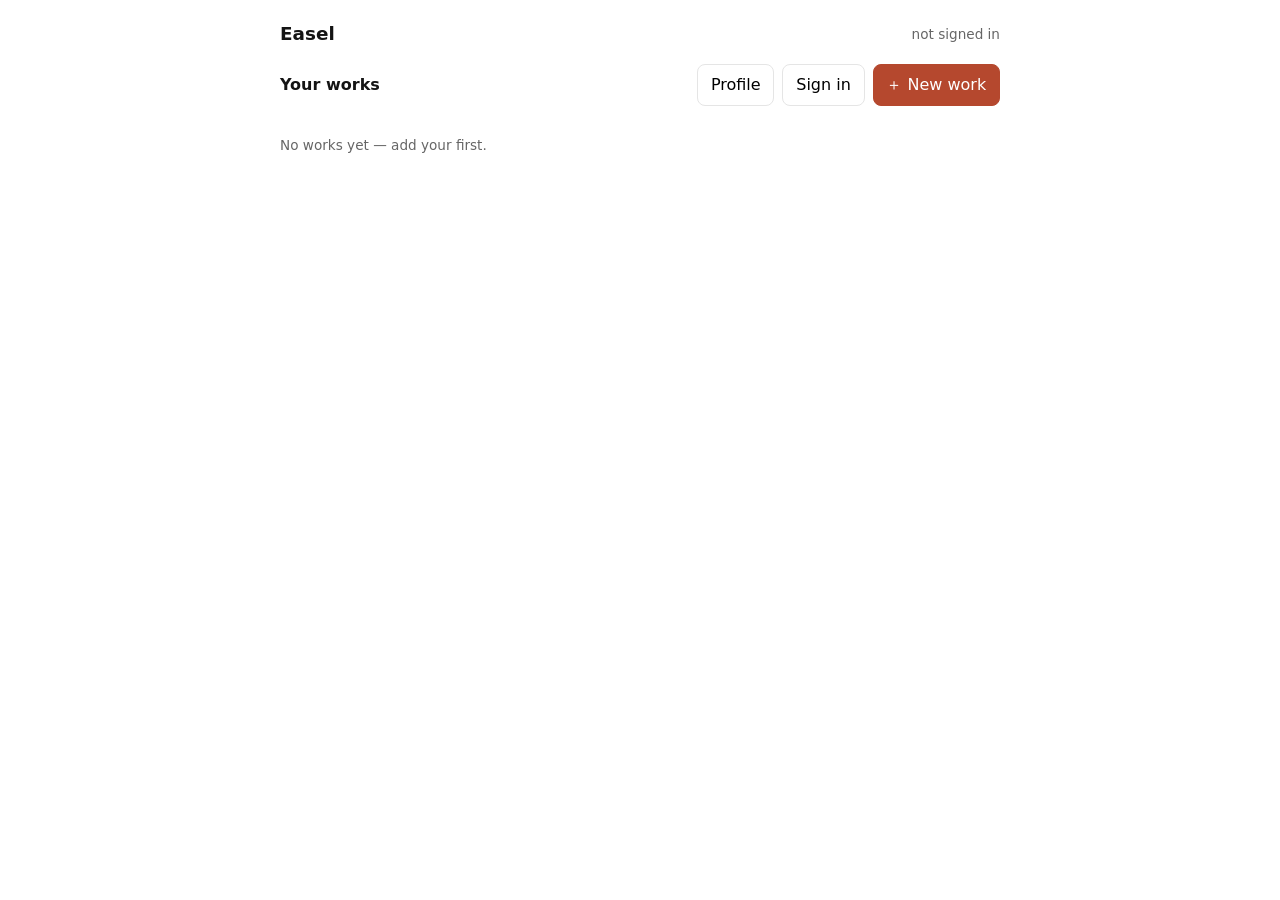
==== easel/index.html @ b65360f6 "feat(easel): local-first works app shell — store, list, editor (offline) Co-Authored-By: Claude Opus" ====
<!doctype html>
<html lang="en">
<head>
<meta charset="utf-8">
<meta name="viewport" content="width=device-width, initial-scale=1">
<title>Easel — CultureBlocs</title>
<link rel="manifest" href="manifest.webmanifest">
<style>
  :root{--ink:#141414;--line:#e5e5e5;--accent:#b5482e;--mute:#666}
  *{box-sizing:border-box}
  body{font:16px/1.5 system-ui,sans-serif;color:var(--ink);margin:0;max-width:760px;padding:1.25rem;margin-inline:auto}
  header{display:flex;justify-content:space-between;align-items:center;gap:1rem;margin-bottom:1rem}
  h1{font-size:1.15rem;margin:0}
  button{font:inherit;padding:.5rem .8rem;border:1px solid var(--line);border-radius:8px;background:#fff;cursor:pointer}
  button.primary{background:var(--accent);color:#fff;border-color:var(--accent)}
  .hidden{display:none}
  .grid{display:grid;grid-template-columns:repeat(auto-fill,minmax(200px,1fr));gap:1rem}
  .work{border:1px solid var(--line);border-radius:10px;overflow:hidden;cursor:pointer}
  .work img{width:100%;height:140px;object-fit:cover;background:#f4f4f4}
  .work .m{padding:.5rem .6rem}
  .chip{font-size:.72rem;padding:.1rem .4rem;border-radius:99px;border:1px solid var(--line)}
  .chip.published{color:#177245} .chip.edited{color:#b5482e} .chip.draft{color:var(--mute)}
  label{display:block;font-size:.85rem;color:var(--mute);margin:.75rem 0 .2rem}
  input,textarea{width:100%;font:inherit;padding:.5rem;border:1px solid var(--line);border-radius:8px}
  .row{display:flex;gap:.5rem}
  .thumbs{display:flex;gap:.5rem;flex-wrap:wrap;margin:.5rem 0}
  .thumbs img{width:88px;height:88px;object-fit:cover;border-radius:6px;border:1px solid var(--line)}
  .status{font-size:.85rem;color:var(--mute)}
</style>
</head>
<body>
  <header>
    <h1>Easel</h1>
    <div id="who" class="status">not signed in</div>
  </header>

  <section id="screen-works">
    <div class="row" style="justify-content:space-between;align-items:center">
      <strong>Your works</strong>
      <div class="row">
        <button id="btn-profile">Profile</button>
        <button id="btn-signin">Sign in</button>
        <button id="btn-new" class="primary">＋ New work</button>
      </div>
    </div>
    <div id="works" class="grid" style="margin-top:1rem"></div>
    <p id="empty" class="status hidden">No works yet — add your first.</p>
  </section>

  <section id="screen-editor" class="hidden">
    <button id="btn-back">← Back</button>
    <label>Title *</label><input id="f-title" maxlength="300">
    <label>Description</label><textarea id="f-desc" rows="4" maxlength="2000"></textarea>
    <label>Completion date</label><input id="f-date" placeholder="2024 / Spring 2019 / ongoing">
    <label>Definitive URL</label><input id="f-ref" type="url" placeholder="https://…">
    <label>Additional links (one URL per line, optional 'title | url')</label>
    <textarea id="f-links" rows="3" placeholder="press | https://…"></textarea>
    <label>Tags (comma separated)</label><input id="f-tags">
    <label>Images</label>
    <div class="row"><input id="f-files" type="file" accept="image/*" multiple>
      <label class="status"><input type="checkbox" id="f-watermark"> watermark</label></div>
    <div id="thumbs" class="thumbs"></div>
    <div class="row" style="margin-top:1rem">
      <button id="btn-save" class="primary">Save (local)</button>
      <button id="btn-publish">Publish…</button>
      <button id="btn-unpublish" class="hidden">Unpublish</button>
      <button id="btn-delete">Delete</button>
    </div>
    <p id="editor-status" class="status"></p>
  </section>

  <script type="module" src="easel.js"></script>
</body>
</html>
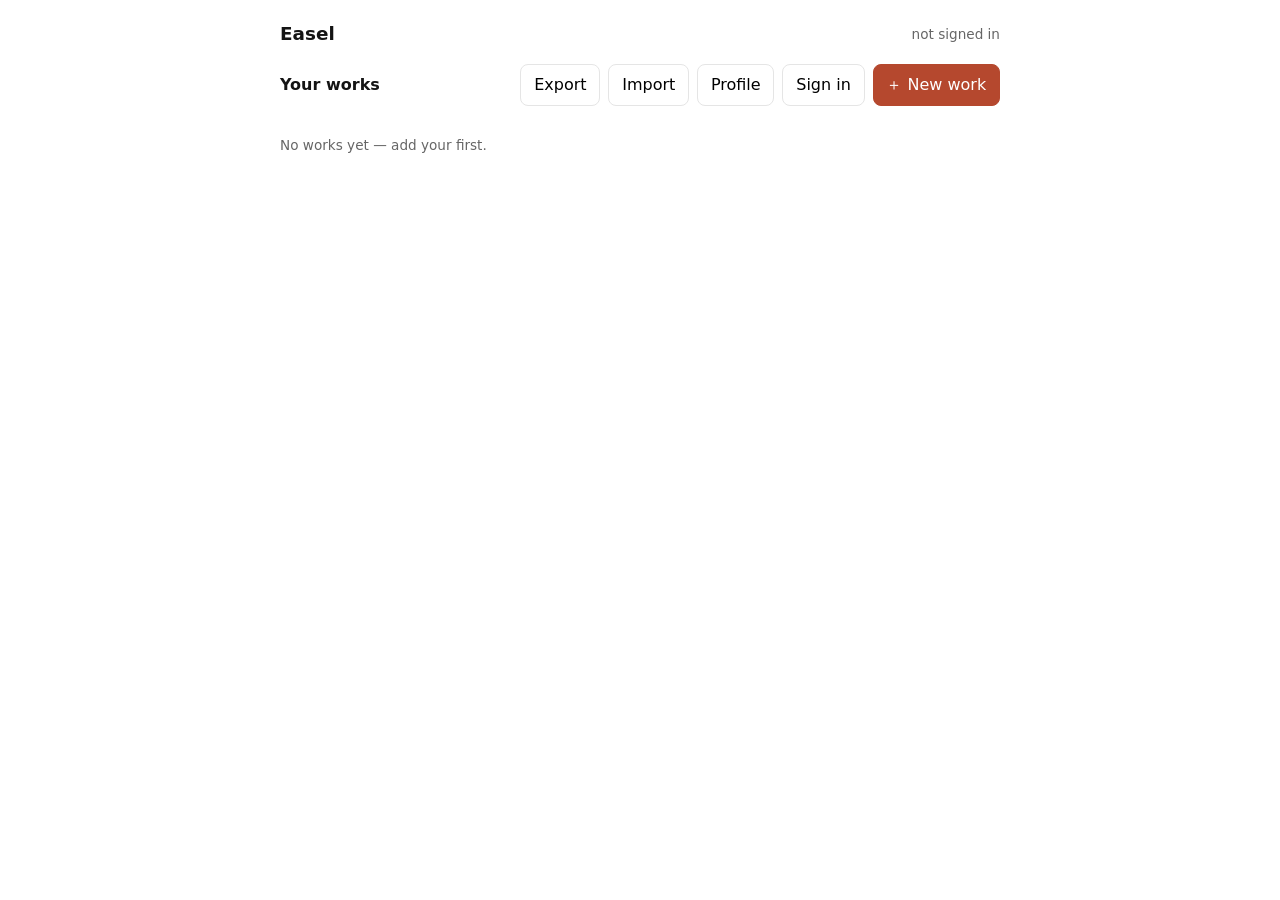
==== commit 4b7912a0: "feat(easel): export and import the local library as one JSON file Easel keeps everything in the brow" ====
--- a/easel/index.html
+++ b/easel/index.html
@@ -38,6 +38,9 @@
     <div class="row" style="justify-content:space-between;align-items:center">
       <strong>Your works</strong>
       <div class="row">
+        <button id="btn-export" title="Download every work and image as one JSON file">Export</button>
+        <button id="btn-import" title="Restore works from an exported JSON file">Import</button>
+        <input id="f-import" type="file" accept="application/json,.json" class="hidden">
         <button id="btn-profile">Profile</button>
         <button id="btn-signin">Sign in</button>
         <button id="btn-new" class="primary">＋ New work</button>
@@ -45,6 +48,7 @@
     </div>
     <div id="works" class="grid" style="margin-top:1rem"></div>
     <p id="empty" class="status hidden">No works yet — add your first.</p>
+    <p id="library-status" class="status"></p>
   </section>
 
   <section id="screen-editor" class="hidden">
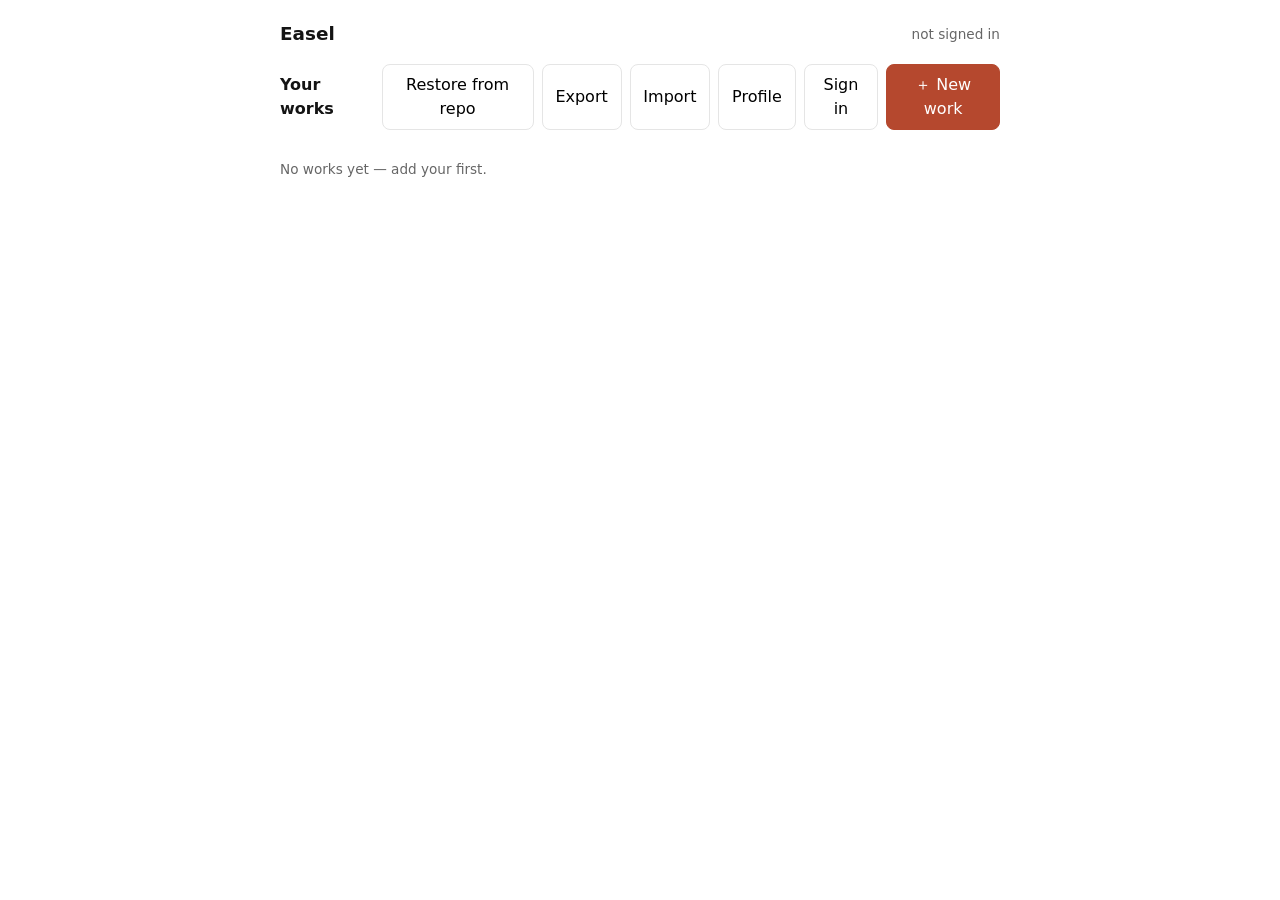
==== commit f37ffe86: "feat(easel): restore published works from your repo onto a new device Easel was write-only against t" ====
--- a/easel/index.html
+++ b/easel/index.html
@@ -38,6 +38,7 @@
     <div class="row" style="justify-content:space-between;align-items:center">
       <strong>Your works</strong>
       <div class="row">
+        <button id="btn-restore" title="Fetch works you have already published from your repo">Restore from repo</button>
         <button id="btn-export" title="Download every work and image as one JSON file">Export</button>
         <button id="btn-import" title="Restore works from an exported JSON file">Import</button>
         <input id="f-import" type="file" accept="application/json,.json" class="hidden">
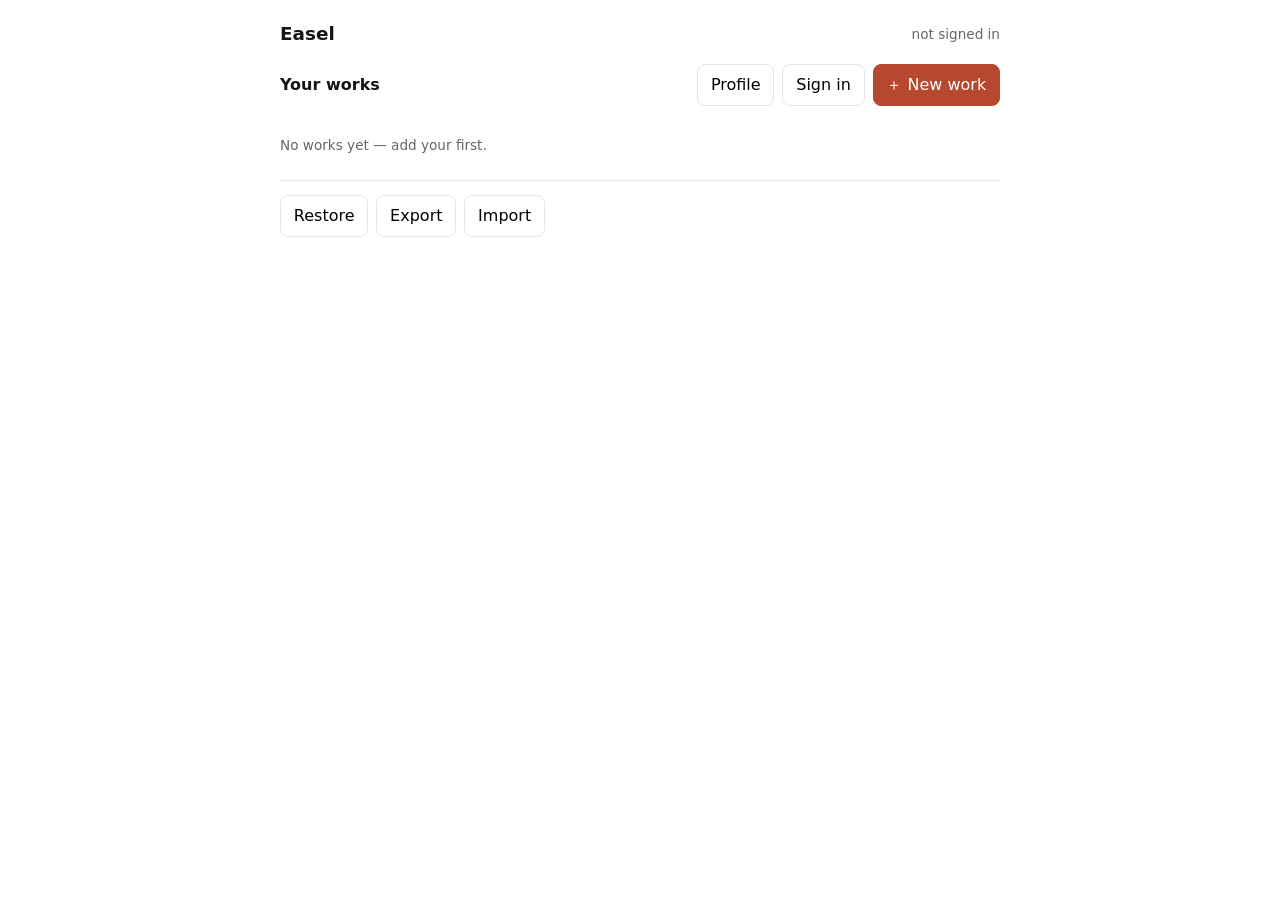
==== commit 479fca97: "fix(easel): stop the toolbar overflowing on a phone Six buttons sat in a single non-wrapping flex ro" ====
--- a/easel/index.html
+++ b/easel/index.html
@@ -11,7 +11,8 @@
   body{font:16px/1.5 system-ui,sans-serif;color:var(--ink);margin:0;max-width:760px;padding:1.25rem;margin-inline:auto}
   header{display:flex;justify-content:space-between;align-items:center;gap:1rem;margin-bottom:1rem}
   h1{font-size:1.15rem;margin:0}
-  button{font:inherit;padding:.5rem .8rem;border:1px solid var(--line);border-radius:8px;background:#fff;cursor:pointer}
+  /* nowrap keeps a label on one line; the row wraps instead of the button */
+  button{font:inherit;padding:.5rem .8rem;border:1px solid var(--line);border-radius:8px;background:#fff;cursor:pointer;white-space:nowrap}
   button.primary{background:var(--accent);color:#fff;border-color:var(--accent)}
   .hidden{display:none}
   .grid{display:grid;grid-template-columns:repeat(auto-fill,minmax(200px,1fr));gap:1rem}
@@ -22,7 +23,9 @@
   .chip.published{color:#177245} .chip.edited{color:#b5482e} .chip.draft{color:var(--mute)}
   label{display:block;font-size:.85rem;color:var(--mute);margin:.75rem 0 .2rem}
   input,textarea{width:100%;font:inherit;padding:.5rem;border:1px solid var(--line);border-radius:8px}
-  .row{display:flex;gap:.5rem}
+  .row{display:flex;gap:.5rem;flex-wrap:wrap}
+  /* library maintenance sits with its own status line, below the works */
+  .library-actions{margin-top:1.5rem;padding-top:.9rem;border-top:1px solid var(--line)}
   .thumbs{display:flex;gap:.5rem;flex-wrap:wrap;margin:.5rem 0}
   .thumbs img{width:88px;height:88px;object-fit:cover;border-radius:6px;border:1px solid var(--line)}
   .status{font-size:.85rem;color:var(--mute)}
@@ -38,10 +41,6 @@
     <div class="row" style="justify-content:space-between;align-items:center">
       <strong>Your works</strong>
       <div class="row">
-        <button id="btn-restore" title="Fetch works you have already published from your repo">Restore from repo</button>
-        <button id="btn-export" title="Download every work and image as one JSON file">Export</button>
-        <button id="btn-import" title="Restore works from an exported JSON file">Import</button>
-        <input id="f-import" type="file" accept="application/json,.json" class="hidden">
         <button id="btn-profile">Profile</button>
         <button id="btn-signin">Sign in</button>
         <button id="btn-new" class="primary">＋ New work</button>
@@ -49,6 +48,13 @@
     </div>
     <div id="works" class="grid" style="margin-top:1rem"></div>
     <p id="empty" class="status hidden">No works yet — add your first.</p>
+
+    <div class="row library-actions">
+      <button id="btn-restore" title="Fetch works you have already published from your repo">Restore</button>
+      <button id="btn-export" title="Download every work and image as one JSON file">Export</button>
+      <button id="btn-import" title="Restore works from an exported JSON file">Import</button>
+      <input id="f-import" type="file" accept="application/json,.json" class="hidden">
+    </div>
     <p id="library-status" class="status"></p>
   </section>
 
